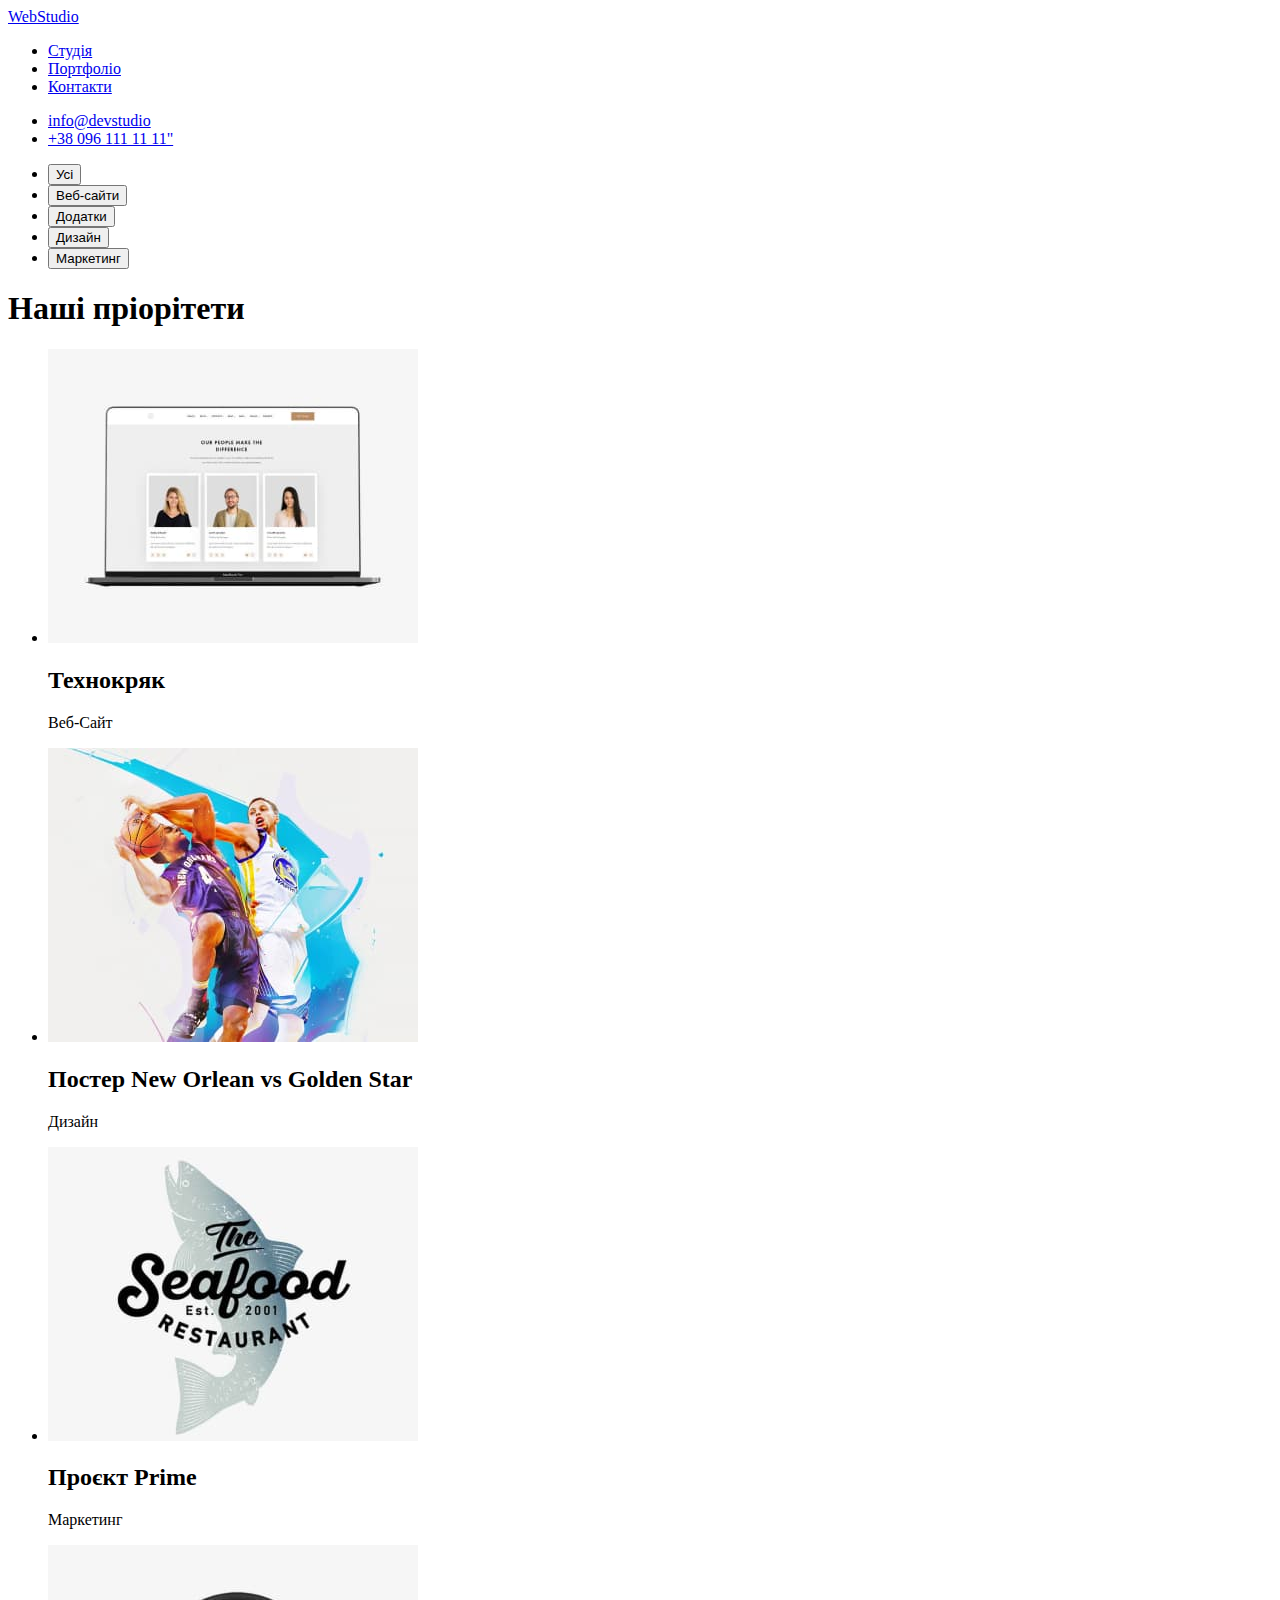
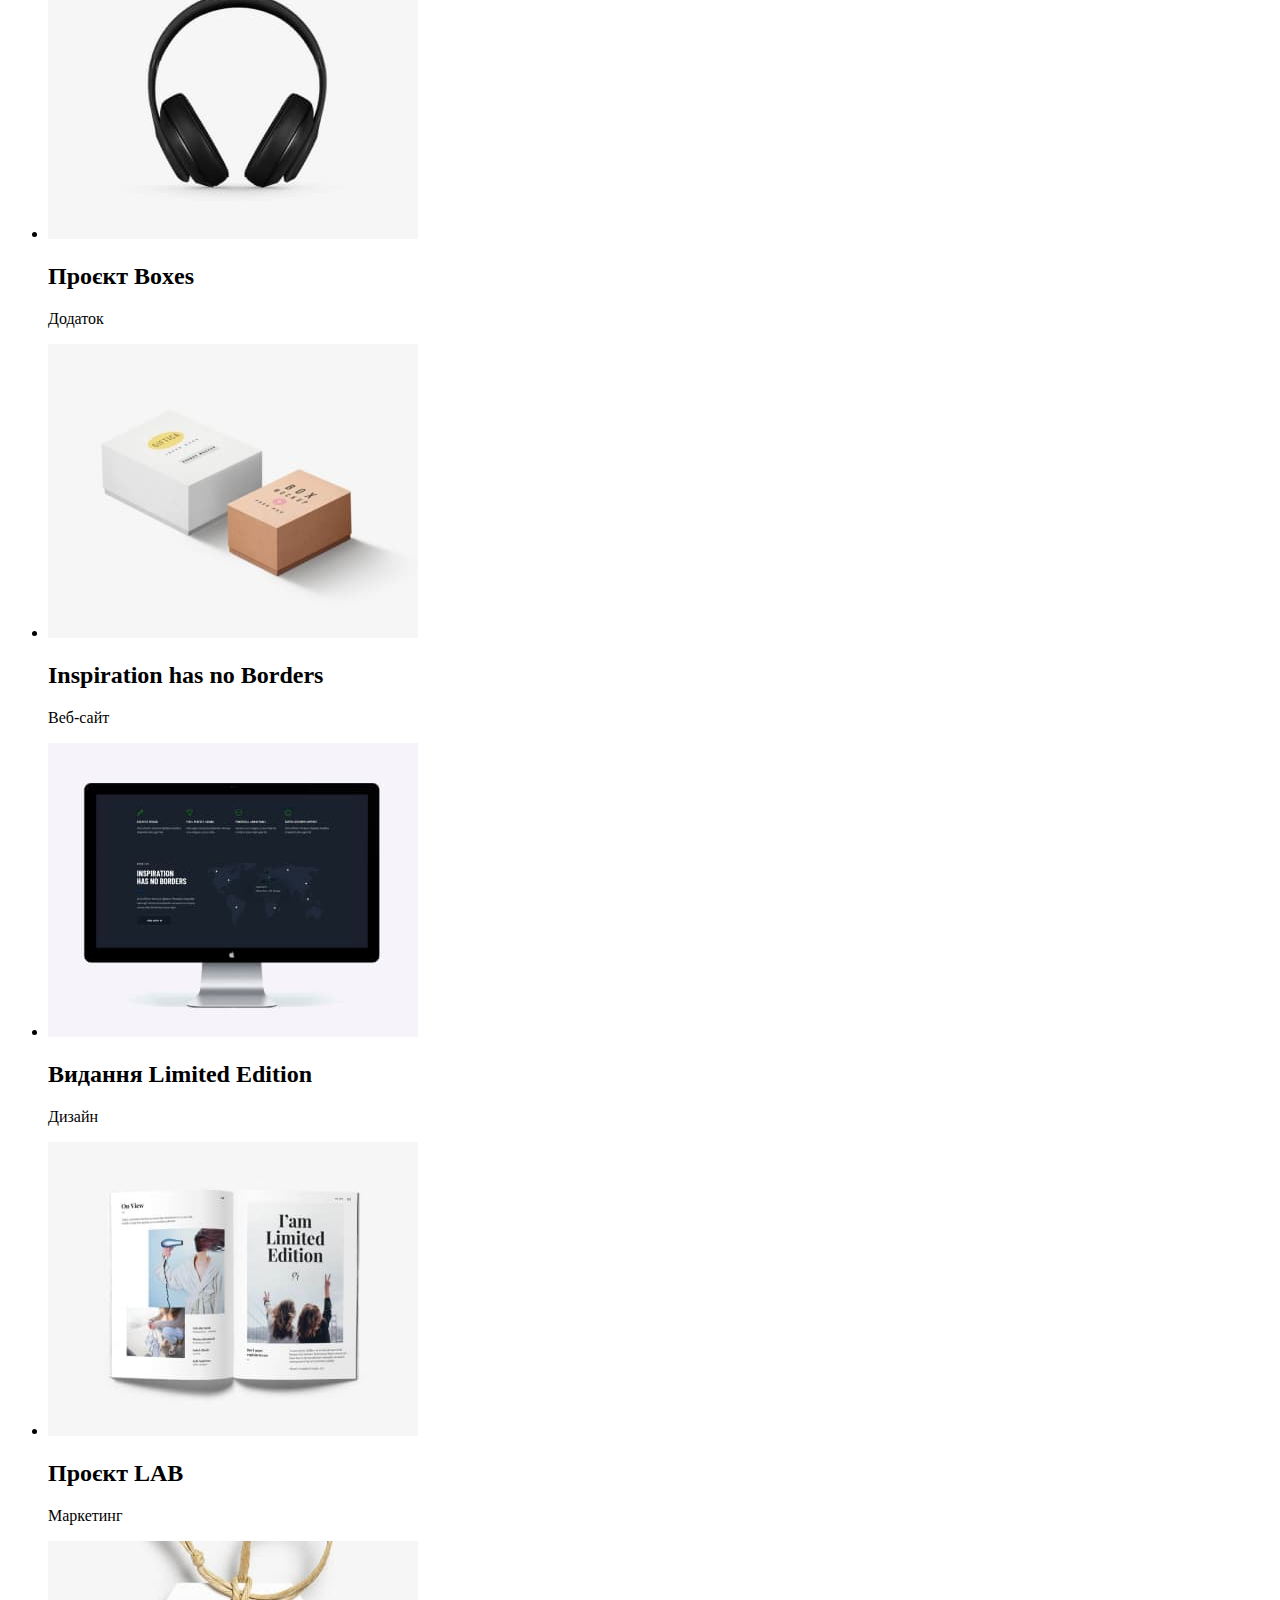
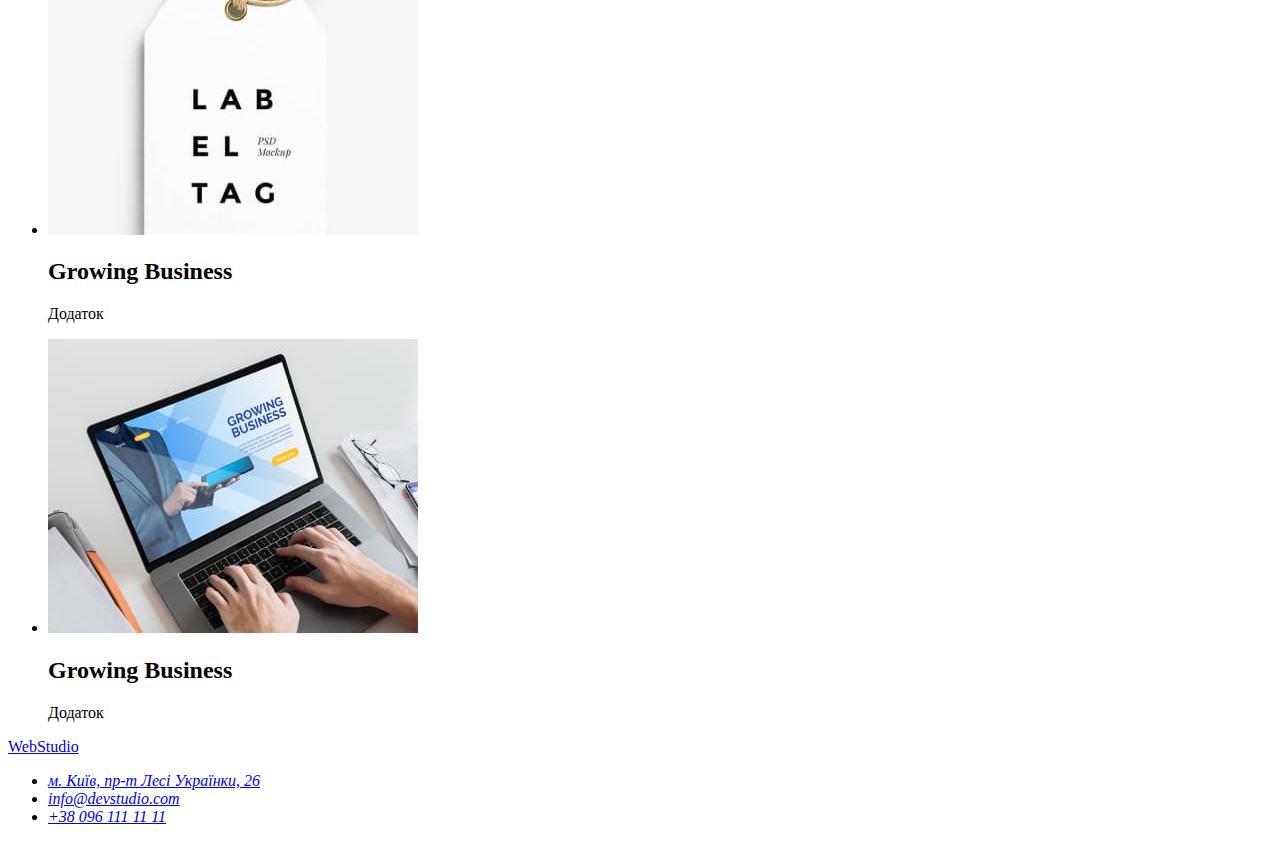
==== portfolio.html @ 2b22ec67 "добавив portfolio.html" ====
<!DOCTYPE html>
<html lang="en">

<head>
    <meta charset="UTF-8">
    <meta http-equiv="X-UA-Compatible" content="IE=edge">
    <meta name="viewport" content="width=device-width, initial-scale=1.0">
    <title>Portfolio</title>
</head>

<body>
    <header>
        <a href="./portfolio.html">WebStudio</a>
        <nav>
            <ul>
                <li>
                    <a href="./index.html">Студія</a>
                </li>
                <li>
                    <a href="./index.html">Портфоліо</a>
                </li>
                <li>
                    <a href="./index.html">Контакти</a>
                </li>
            </ul>
            <ul>
                <li>
                    <a href="mailto:info@devstudio">info@devstudio</a>
                </li>
                <li>
                    <a href="tel:+380961111111">+38 096 111 11 11"</a>
                </li>
            </ul>
        </nav>
    </header>
    <main>
        <ul>
            <li><button type="button">Усі</button></li>
            <li><button type="button">Веб-сайти</button></li>
            <li><button type="button">Дoдатки</button></li>
            <li><button type="button">Дизайн</button></li>
            <li><button type="button">Маркетинг</button></li>
        </ul>
        <h1>Наші пріорітети</h1>
        <ul>
            <li>
                <img src="./imagnes/img1.jpg" width="370" alt="ноут бук з фоттографіями">
                <h2>Технокряк</h2>
                <p>Веб-Сайт</p>
            </li>
            <li>
                <img src="./imagnes/img2.jpg" width="370" alt="гра в баскетбол">
                <h2>Постер New Orlean vs Golden Star</h2>
                <p>Дизайн</p>
            </li>
            <li>
                <img src="./imagnes/img3.jpg" width="370" alt="вивіска ресторану">
                <h2>Проєкт Prime</h2>
                <p>Маркетинг</p>
            </li>
            <li>
                <img src="./imagnes/img4.jpg" width="370" alt="навушники">
                <h2>Проєкт Boxes</h2>
                <p>Додаток</p>
            </li>
            <li>
                <img src="./imagnes/img5.jpg" width="370" alt="продукція">
                <h2>Inspiration has no Borders</h2>
                <p>Веб-сайт</p>
            </li>
            <li>
                <img src="./imagnes/img6.jpg" width="370" alt="монітор з посиланнями">
                <h2>Видання Limited Edition</h2>
                <p>Дизайн</p>
            </li>
            <li>
                <img src="./imagnes/img7.jpg" width="370" alt="журнал з статтями">
                <h2>Проєкт LAB</h2>
                <p>Маркетинг</p>
            </li>
            <li>
                <img src="./imagnes/img8.jpg" width="370" alt="бірка">
                <h2>Growing Business</h2>
                <p>Додаток</p>
            </li>
            <li>
                <img src="./imagnes/img9.jpg" width="370" alt="ноутбук">
                <h2>Growing Business</h2>
                <p>Додаток</p>
            </li>
        </ul>
    </main>
    <footer>
        <a href="WebStudio">WebStudio</a>
        <address>
            <ul>
                <li>
                    <a href=".//googlemap" target="_blank" rel="noopener noreferrer"> м. Київ, пр-т Лесі Українки,
                        26</a>
                </li>
                <li>
                    <a href="mailto:info@devstudio.com">info@devstudio.com</a>
                </li>
                <li>
                    <a href="tel:+380961111111">+38 096 111 11 11</a>
                </li>
            </ul>
        </address>
    </footer>

</body>

</html>
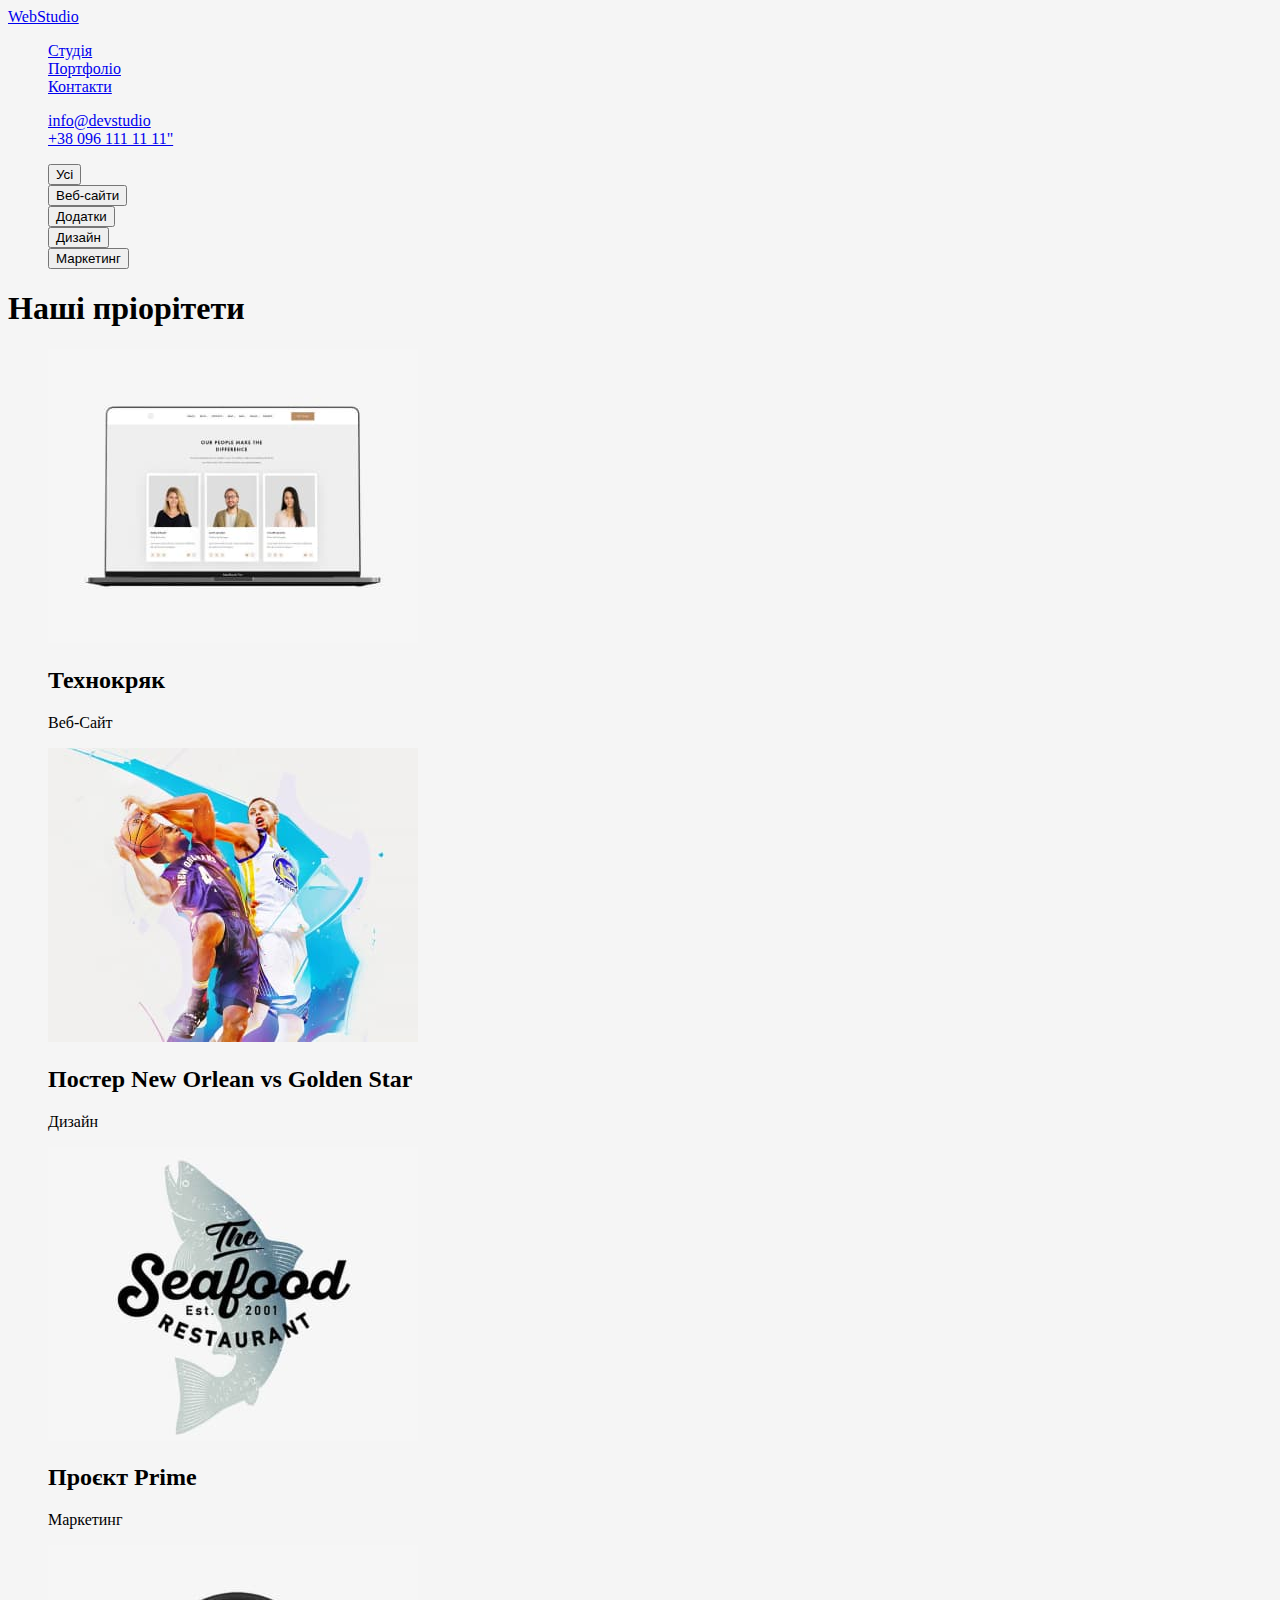
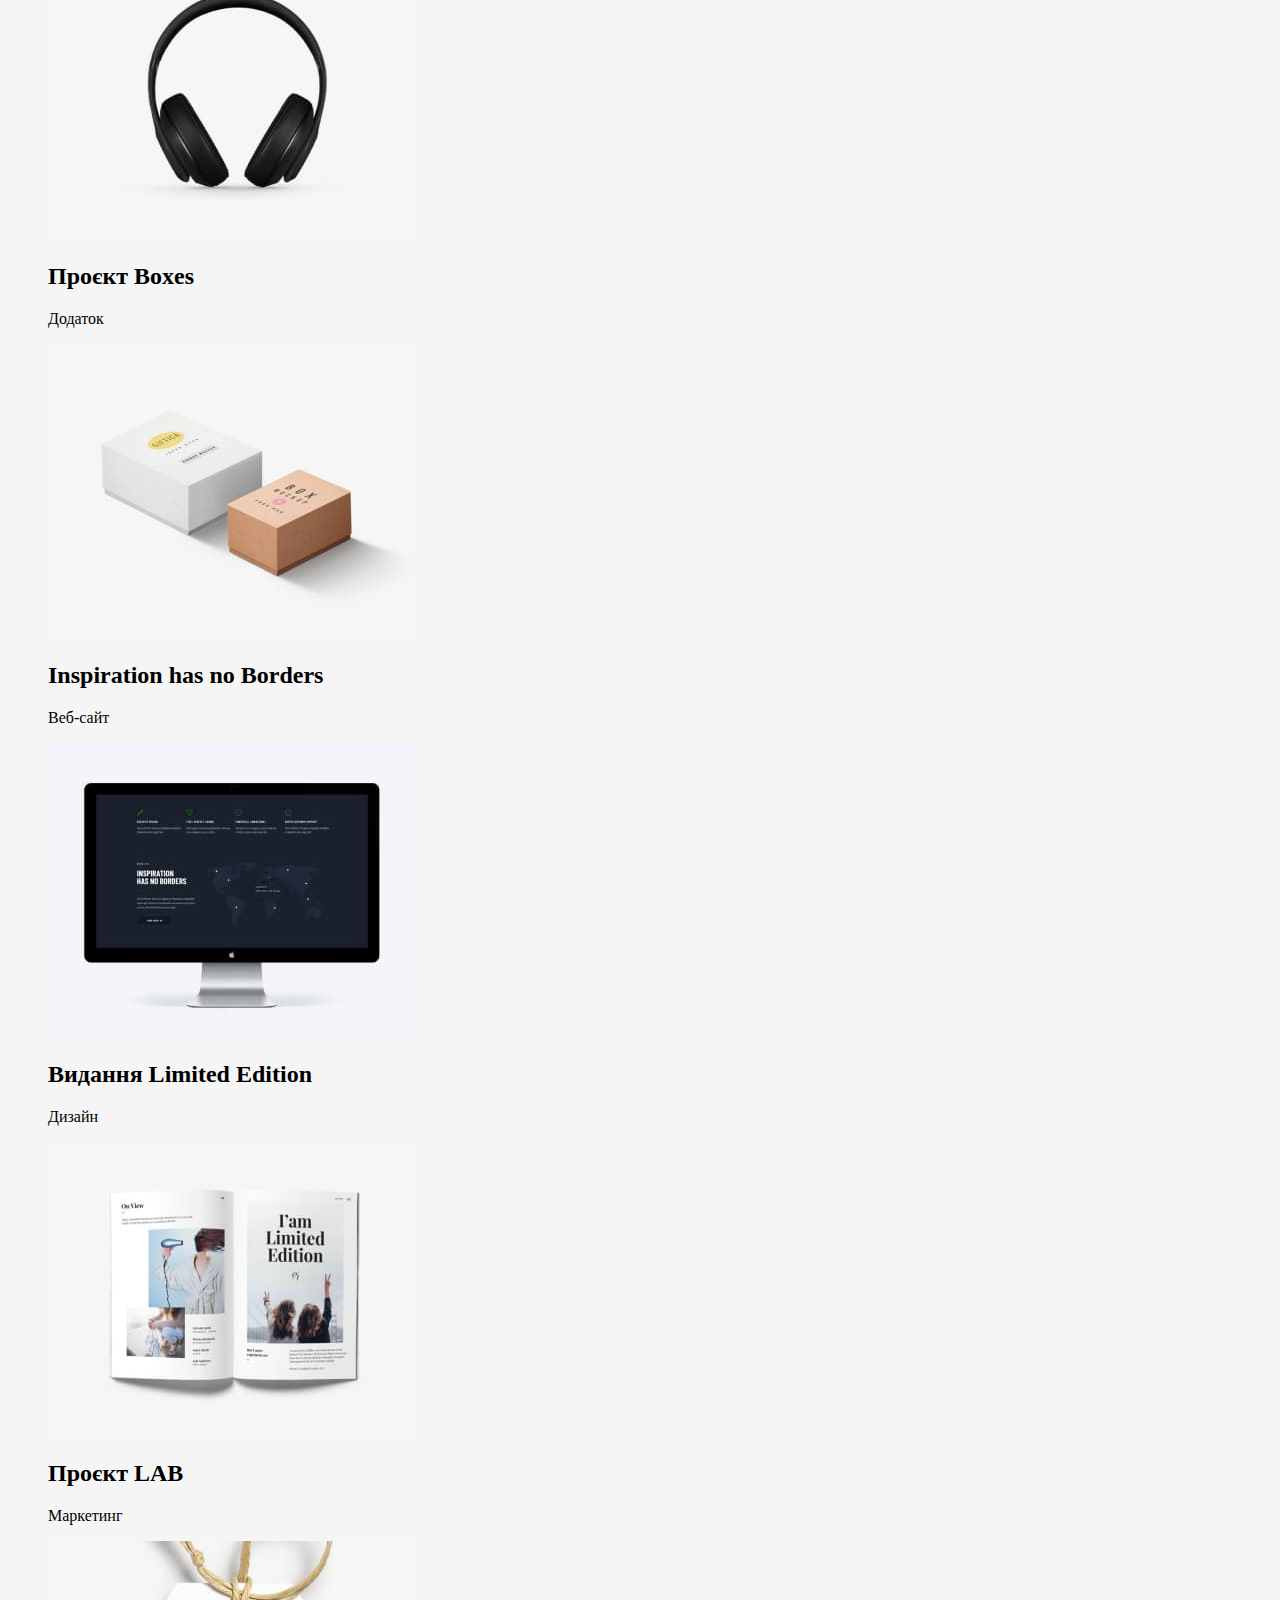
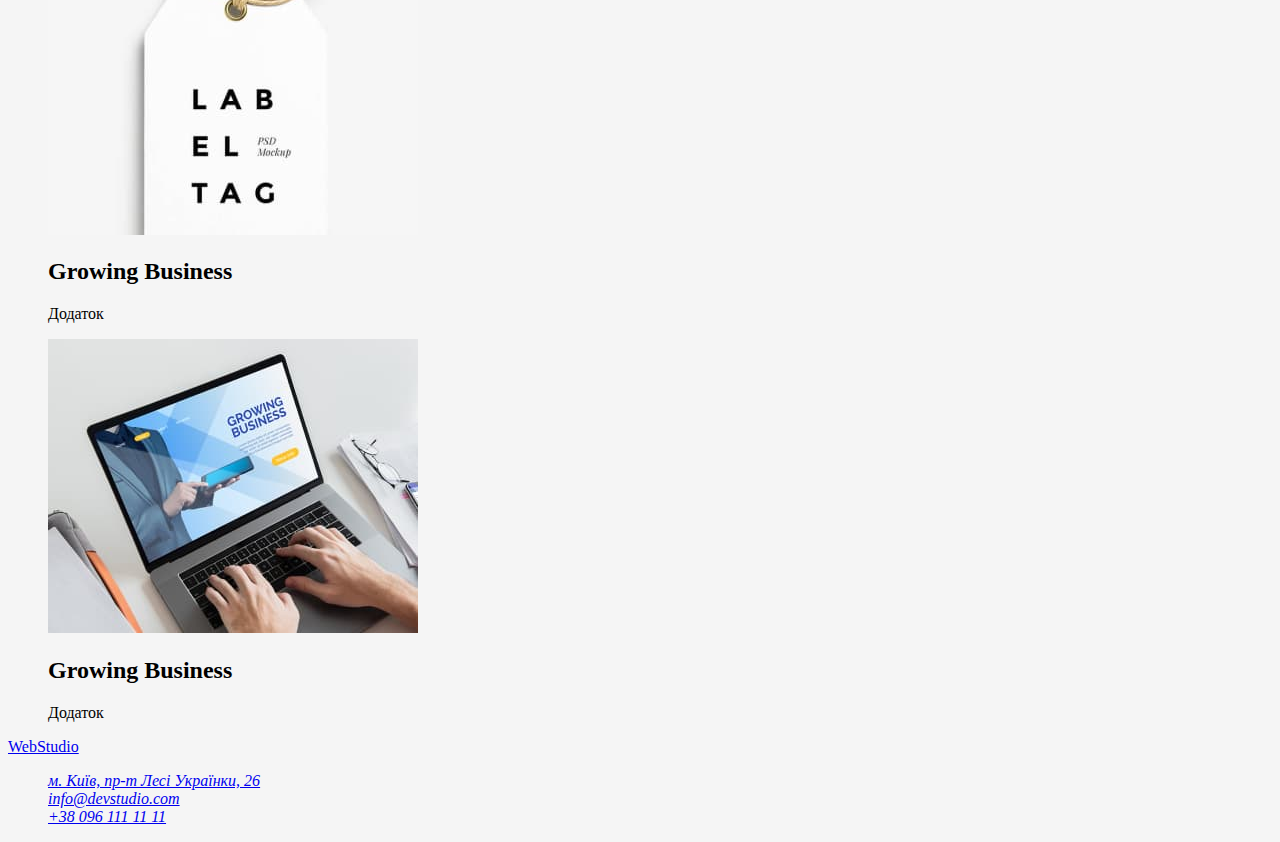
==== commit ef0f2771: "Змінив портфоліо" ====
--- a/portfolio.html
+++ b/portfolio.html
@@ -6,6 +6,12 @@
     <meta http-equiv="X-UA-Compatible" content="IE=edge">
     <meta name="viewport" content="width=device-width, initial-scale=1.0">
     <title>Portfolio</title>
+    <link rel="preconnect" href="https://fonts.googleapis.com">
+    <link rel="preconnect" href="https://fonts.gstatic.com" crossorigin>
+    <link
+        href="https://fonts.googleapis.com/css2?family=Raleway:wght@700&family=Roboto:wght@400;500;700;900&display=swap"
+        rel="stylesheet">
+    <link rel="stylesheet" href="./css/styles.css">
 </head>
 
 <body>
--- a/css/styles.css
+++ b/css/styles.css
@@ -0,0 +1,26 @@
+/* колір основного тексту #757575 */
+/* колір заголовку #21211 */
+/* колір акцента синій #2196F3 */
+/* Адреса і телефон у футері (rgba(255, 255, 255, 0.6)) */
+/* другорядний колір фону #F5F5F5 */
+:root {
+    --primary-text-color: #757575;
+    --title-text-color: #212121;
+    --accent-color: #2196f3;
+    --portfolio-title-text-color: rgba(33, 33, 33, 1);
+    --
+}
+
+body {
+    color: ffffff;
+    background-color: #F5F5F5;
+}
+
+.logo {
+    color: #000;
+    ;
+}
+
+ul {
+    list-style: none;
+}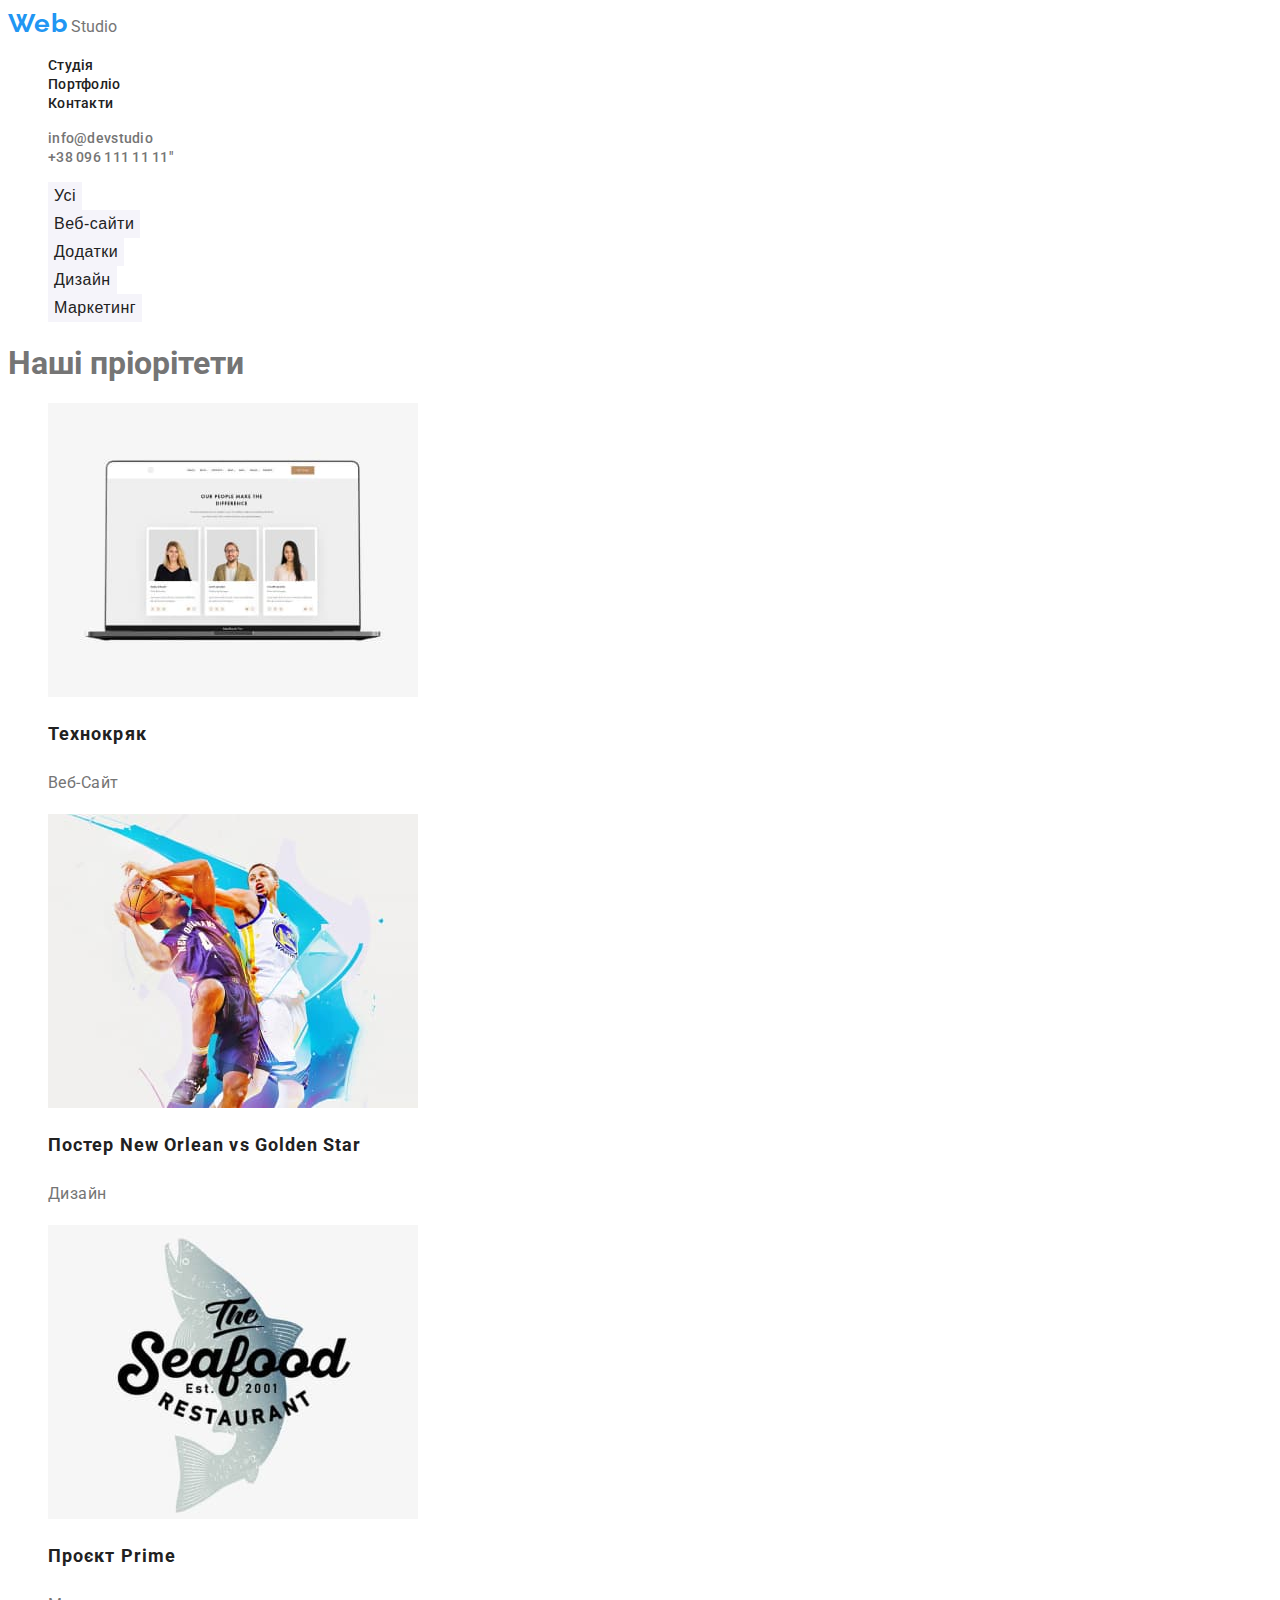
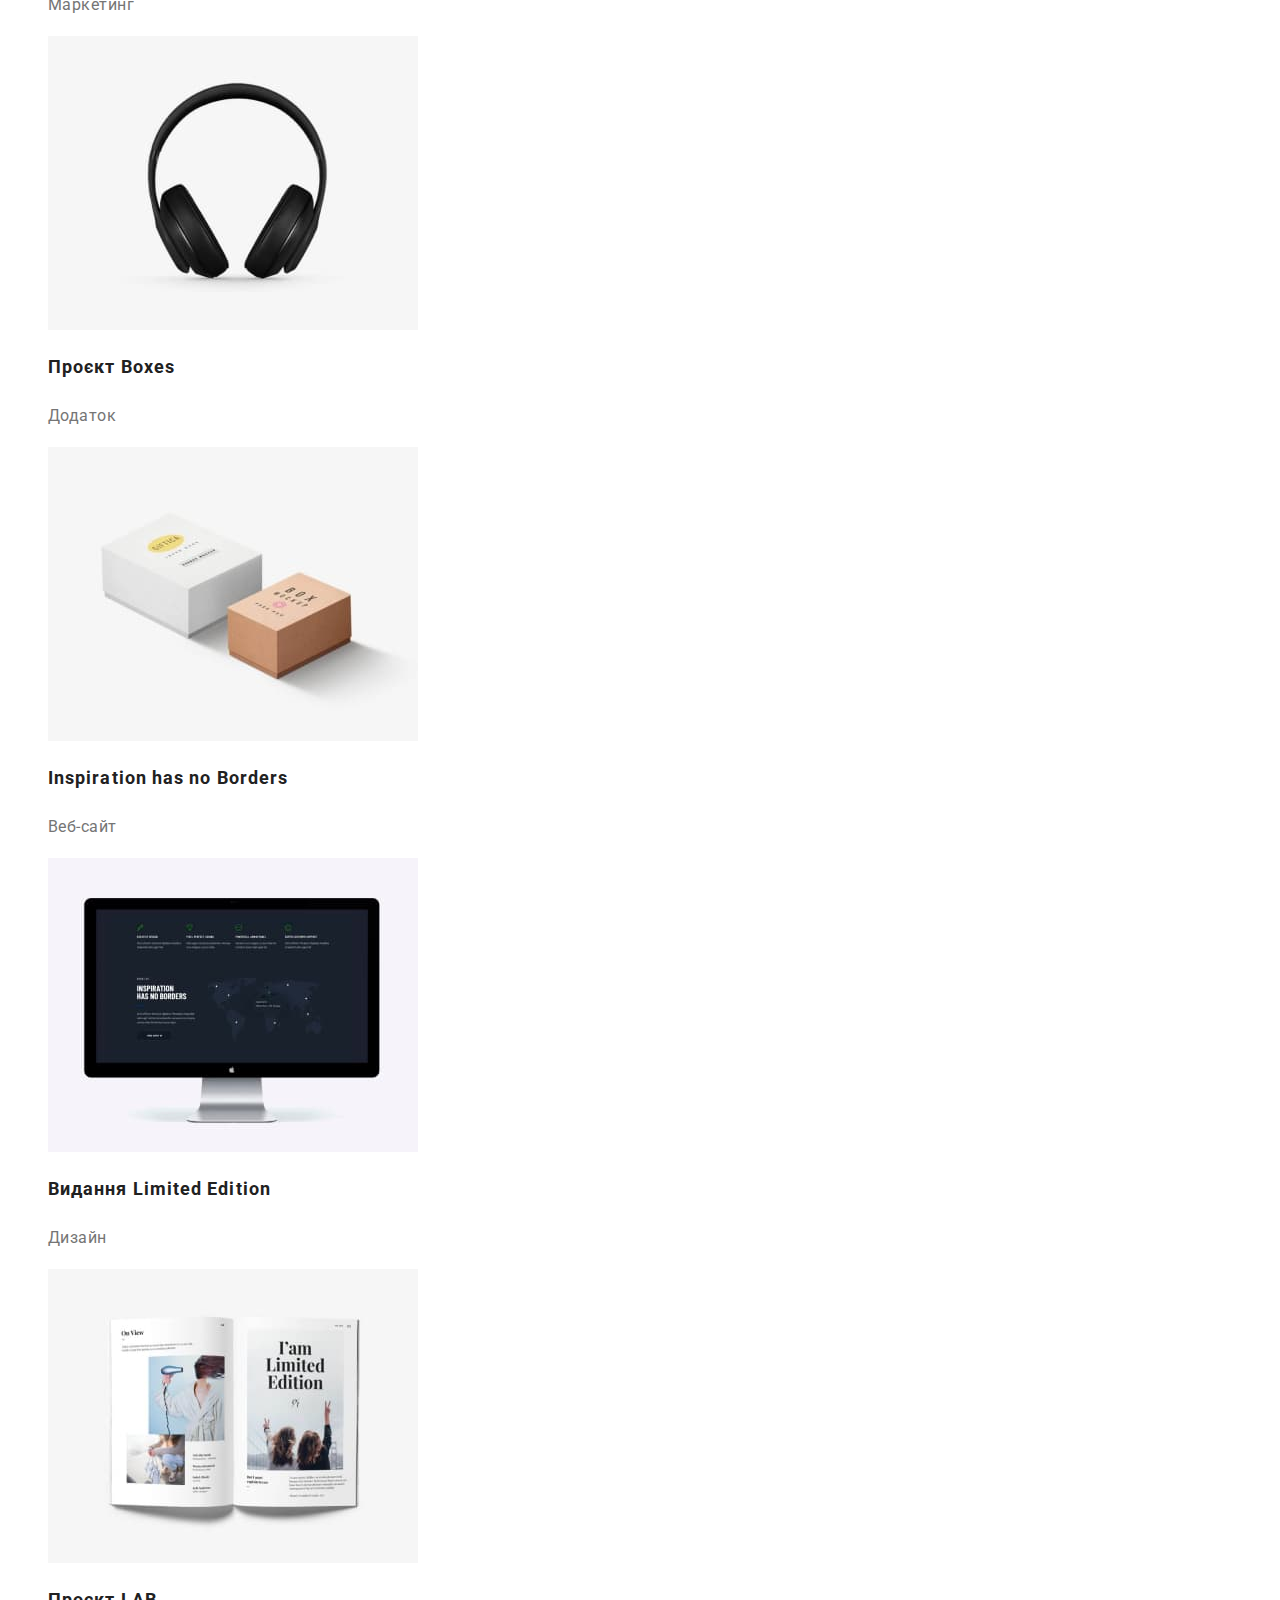
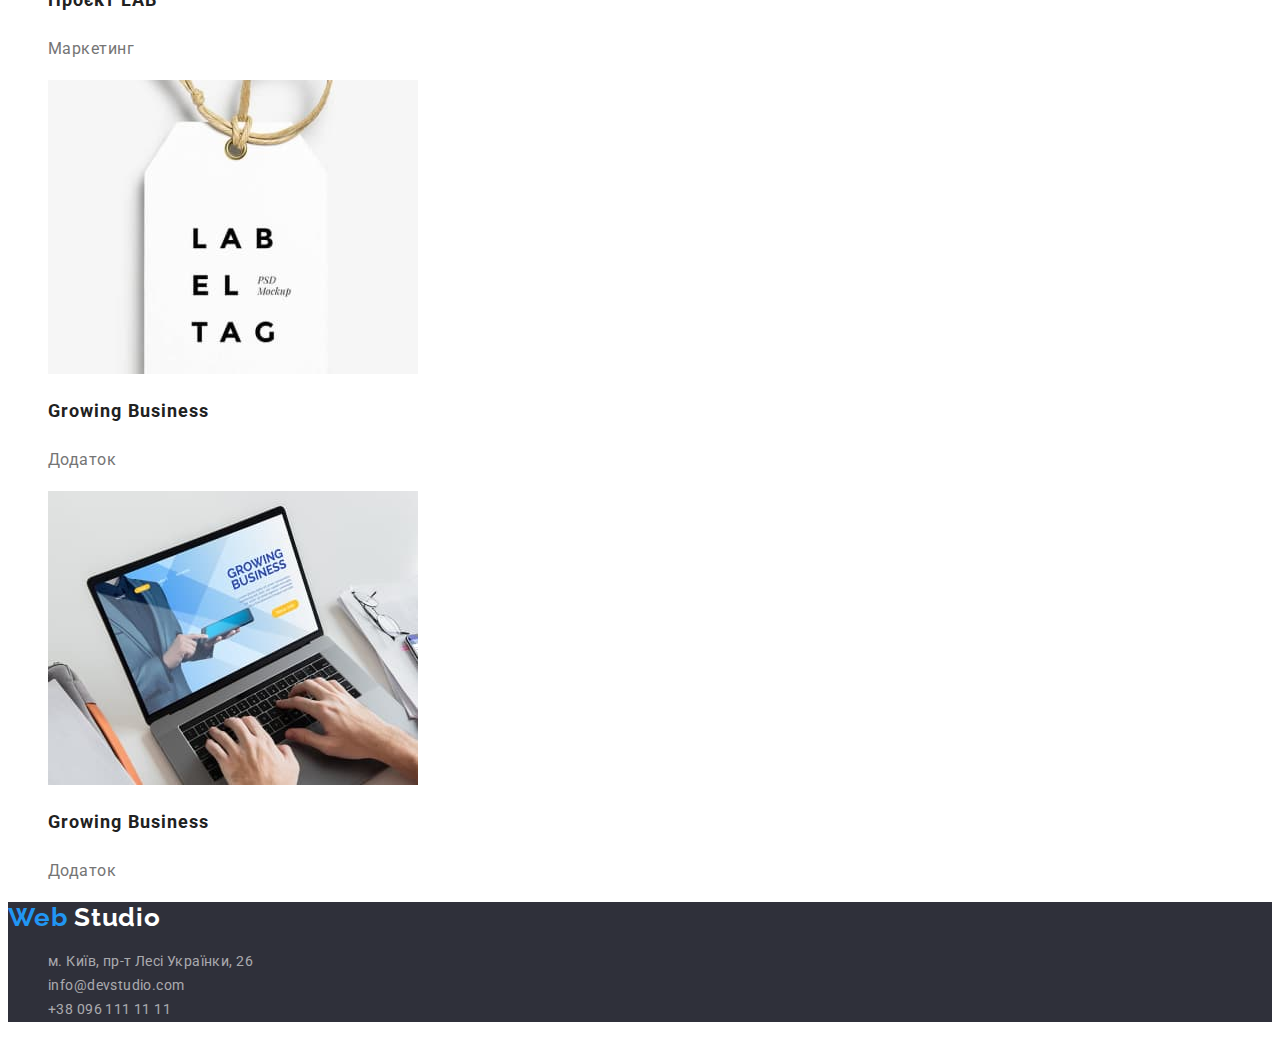
==== commit 9d534b04: "Finished homework #2." ====
--- a/portfolio.html
+++ b/portfolio.html
@@ -14,22 +14,23 @@
     <link rel="stylesheet" href="./css/styles.css">
 </head>
 
-<body>
+<body class="page">
     <header>
-        <a href="./portfolio.html">WebStudio</a>
+        <a class="logo" href="./index.html">Web</a>
+        <span class="accent">Studio</span>
         <nav>
-            <ul>
+            <ul class="site-nav">
                 <li>
                     <a href="./index.html">Студія</a>
                 </li>
                 <li>
-                    <a href="./index.html">Портфоліо</a>
+                    <a href="./portfolio.html">Портфоліо</a>
                 </li>
                 <li>
                     <a href="./index.html">Контакти</a>
                 </li>
             </ul>
-            <ul>
+            <ul class="auth-nav">
                 <li>
                     <a href="mailto:info@devstudio">info@devstudio</a>
                 </li>
@@ -40,68 +41,76 @@
         </nav>
     </header>
     <main>
-        <ul>
-            <li><button type="button">Усі</button></li>
-            <li><button type="button">Веб-сайти</button></li>
-            <li><button type="button">Дoдатки</button></li>
-            <li><button type="button">Дизайн</button></li>
-            <li><button type="button">Маркетинг</button></li>
-        </ul>
-        <h1>Наші пріорітети</h1>
-        <ul>
-            <li>
-                <img src="./imagnes/img1.jpg" width="370" alt="ноут бук з фоттографіями">
-                <h2>Технокряк</h2>
-                <p>Веб-Сайт</p>
-            </li>
-            <li>
-                <img src="./imagnes/img2.jpg" width="370" alt="гра в баскетбол">
-                <h2>Постер New Orlean vs Golden Star</h2>
-                <p>Дизайн</p>
-            </li>
-            <li>
-                <img src="./imagnes/img3.jpg" width="370" alt="вивіска ресторану">
-                <h2>Проєкт Prime</h2>
-                <p>Маркетинг</p>
-            </li>
-            <li>
-                <img src="./imagnes/img4.jpg" width="370" alt="навушники">
-                <h2>Проєкт Boxes</h2>
-                <p>Додаток</p>
-            </li>
-            <li>
-                <img src="./imagnes/img5.jpg" width="370" alt="продукція">
-                <h2>Inspiration has no Borders</h2>
-                <p>Веб-сайт</p>
-            </li>
-            <li>
-                <img src="./imagnes/img6.jpg" width="370" alt="монітор з посиланнями">
-                <h2>Видання Limited Edition</h2>
-                <p>Дизайн</p>
-            </li>
-            <li>
-                <img src="./imagnes/img7.jpg" width="370" alt="журнал з статтями">
-                <h2>Проєкт LAB</h2>
-                <p>Маркетинг</p>
-            </li>
-            <li>
-                <img src="./imagnes/img8.jpg" width="370" alt="бірка">
-                <h2>Growing Business</h2>
-                <p>Додаток</p>
-            </li>
-            <li>
-                <img src="./imagnes/img9.jpg" width="370" alt="ноутбук">
-                <h2>Growing Business</h2>
-                <p>Додаток</p>
-            </li>
-        </ul>
-    </main>
-    <footer>
-        <a href="WebStudio">WebStudio</a>
-        <address>
+        <section>
+            <nav>
+                <ul class="porffolio-filter">
+                    <li><button type="button">Усі</button></li>
+                    <li><button type="button">Веб-сайти</button></li>
+                    <li><button type="button">Дoдатки</button></li>
+                    <li><button type="button">Дизайн</button></li>
+                    <li><button type="button">Маркетинг</button></li>
+                </ul>
+            </nav>
+            <h1>Наші пріорітети</h1>
             <ul>
                 <li>
-                    <a href=".//googlemap" target="_blank" rel="noopener noreferrer"> м. Київ, пр-т Лесі Українки,
+                    <img src="./imagnes/img1.jpg" width="370" alt="ноут бук з фоттографіями">
+                    <h2 class="portfolio-title">Технокряк</h2>
+                    <p class="portfolio-work-title">Веб-Сайт</p>
+                </li>
+                <li>
+                    <img src="./imagnes/img2.jpg" width="370" alt="гра в баскетбол">
+                    <h2 class="portfolio-title">Постер New Orlean vs Golden Star</h2>
+                    <p class="portfolio-work-title">Дизайн</p>
+                </li>
+                <li>
+                    <img src=" ./imagnes/img3.jpg" width="370" alt="вивіска ресторану">
+                    <h2 class="portfolio-title">Проєкт Prime</h2>
+                    <p class="portfolio-work-title">Маркетинг</p>
+                </li>
+                <li>
+                    <img src=" ./imagnes/img4.jpg" width="370" alt="навушники">
+                    <h2 class="portfolio-title">Проєкт Boxes</h2>
+                    <p class="portfolio-work-title">Додаток</p>
+                </li>
+                <li>
+                    <img src=" ./imagnes/img5.jpg" width="370" alt="продукція">
+                    <h2 class="portfolio-title">Inspiration has no Borders</h2>
+                    <p class="portfolio-work-title">Веб-сайт</p>
+                </li>
+                <li>
+                    <img src=" ./imagnes/img6.jpg" width="370" alt="монітор з посиланнями">
+                    <h2 class="portfolio-title">Видання Limited Edition</h2>
+                    <p class="portfolio-work-title">Дизайн</p>
+                </li>
+                <li>
+                    <img src=" ./imagnes/img7.jpg" width="370" alt="журнал з статтями">
+                    <h2 class="portfolio-title">Проєкт LAB</h2>
+                    <p class="portfolio-work-title">Маркетинг</p>
+                </li>
+                <li>
+                    <img src=" ./imagnes/img8.jpg" width="370" alt="бірка">
+                    <h2 class="portfolio-title">Growing Business</h2>
+                    <p class="portfolio-work-title">Додаток</p>
+                </li>
+                <li>
+                    <img src=" ./imagnes/img9.jpg" width="370" alt="ноутбук">
+                    <h2 class="portfolio-title">Growing Business</h2>
+                    <p class="portfolio-work-title">Додаток</p>
+                </li>
+            </ul>
+        </section>
+    </main>
+    <!-- Footer -->
+    <footer class="section-last">
+        <a class="logo" href="./index.html">Web
+            <span class="accent-secondary">Studio</span>
+        </a>
+        <address>
+            <ul class="footer-raws">
+                <li>
+                    <a href=".//googlemap" target="_blank" rel="noopener noreferrer"> м. Київ, пр-т Лесі
+                        Українки,
                         26</a>
                 </li>
                 <li>
--- a/css/styles.css
+++ b/css/styles.css
@@ -2,7 +2,8 @@
 /* колір заголовку #21211 */
 /* колір акцента синій #2196F3 */
 /* Адреса і телефон у футері (rgba(255, 255, 255, 0.6)) */
-/* другорядний колір фону #F5F5F5 */
+
+
 :root {
     --primary-text-color: #757575;
     --title-text-color: #212121;
@@ -12,15 +13,206 @@
 }
 
 body {
-    color: ffffff;
-    background-color: #F5F5F5;
-}
-
-.logo {
-    color: #000;
-    ;
+    color: var(--primary-text-color);
+    background-color: #ffffff;
+    font-family: 'Roboto', sans-serif;
 }
 
 ul {
     list-style: none;
+}
+
+button {
+    cursor: pointer;
+}
+
+/* site-nav */
+.logo {
+    color: var(--accent-color);
+    text-decoration: none;
+    font-family: 'Raleway', sans-serif;
+    font-weight: bold;
+    font-size: 26px;
+    line-height: 1.19;
+    letter-spacing: 0.03em;
+}
+
+.logo .accent {
+    color: #000;
+}
+
+.site-nav a,
+.auth-nav a {
+    color: var(--title-text-color);
+    text-decoration: none;
+    font-family: Roboto;
+    font-weight: 500;
+    font-size: 14px;
+    line-height: 1.14;
+    letter-spacing: 0.02em;
+}
+
+.auth-nav a {
+    color: var(--primary-text-color);
+}
+
+.site-nav .active {
+    color: var(--accent-color);
+}
+
+.site-nav .site-nav a:hover,
+.site-nav a:focus,
+.auth-nav a:hover,
+.auth-nav a:focus {
+    color: var(--accent-color);
+}
+
+/* Hero */
+.hero {
+    background-color: rgba(47, 48, 58, 1);
+}
+
+.hero-title {
+    color: #ffffff;
+    font-weight: 900;
+    font-size: 44px;
+    line-height: 1.36;
+    text-align: center;
+    letter-spacing: 0.06em;
+    text-transform: uppercase;
+}
+
+.hero button {
+    background-color: var(--accent-color);
+    color: #ffffff;
+    font-weight: 700;
+    font-size: 16px;
+    line-height: 1.88;
+    display: flex;
+    align-items: center;
+    text-align: center;
+    letter-spacing: 0.06em;
+}
+
+/* Features */
+.feature-list .title {
+    color: var(--title-text-color);
+    font-weight: 700;
+    font-size: 14px;
+    line-height: 1.14;
+    letter-spacing: 0.03em;
+    text-transform: uppercase;
+}
+
+.feature-list p {
+    font-weight: 400;
+    font-size: 14px;
+    line-height: 1.71;
+    letter-spacing: 0.03em;
+}
+
+/* work examples */
+.section-title {
+    color: var(--title-text-color);
+    font-weight: 700;
+    font-size: 36px;
+    line-height: 42px;
+    text-align: center;
+    letter-spacing: 0.03em;
+}
+
+/* Team section */
+.team-title {
+    color: var(--title-text-color);
+    font-weight: 500;
+    font-size: 16px;
+    line-height: 1.19;
+    text-align: center;
+    letter-spacing: 0.03em;
+}
+
+.team p {
+    font-weight: 400;
+    font-size: 16px;
+    line-height: 1.19;
+    text-align: center;
+    letter-spacing: 0.03em
+}
+
+/* Footer */
+.section-last {
+    background: rgba(47, 48, 58, 1);
+}
+
+.section-last .accent-secondary {
+    color: #ffffff;
+}
+
+
+.footer-raws a {
+    color: #ffffff;
+    font-style: normal;
+    font-weight: 400;
+    font-size: 14px;
+    line-height: 1.72;
+    letter-spacing: 0.03em;
+}
+
+.footer-raws a {
+    color: rgba(255, 255, 255, 0.6);
+    text-decoration: none;
+}
+
+.footer-raws a:hover,
+.footer-raws a:focus {
+    color: var(--accent-color);
+}
+
+/* PORTFLIO PAGE */
+/* Work filter */
+.porffolio-filter button {
+    font-weight: 500;
+    font-size: 16px;
+    line-height: 1.63;
+    text-align: center;
+    letter-spacing: 0.03em;
+
+    color: var(--title-text-color);
+    background-color: #f5f4fa;
+    border: transparent;
+}
+
+.porffolio-filter button:hover,
+.porffolio-filter button:focus {
+    color: #ffffff;
+    background-color: var(--accent-color);
+}
+
+/* Work-cards */
+.portfolio-title {
+    font-weight: 700;
+    font-size: 18px;
+    line-height: 2;
+    letter-spacing: 0.06em;
+
+    color: var(--title-text-color);
+}
+
+.portfolio-work-title {
+    font-weight: 400;
+    font-size: 16px;
+    line-height: 1.88;
+    letter-spacing: 0.03em;
+
+    color: vsr(--primary-text-color);
+}
+
+.portfolio-work-item {
+    font-weight: 400;
+    font-size: 16px;
+    line-height: 1.88;
+    letter-spacing: 0.03em;
+
+    color: #ffffff;
+    background-color: var(--accent-color);
 }